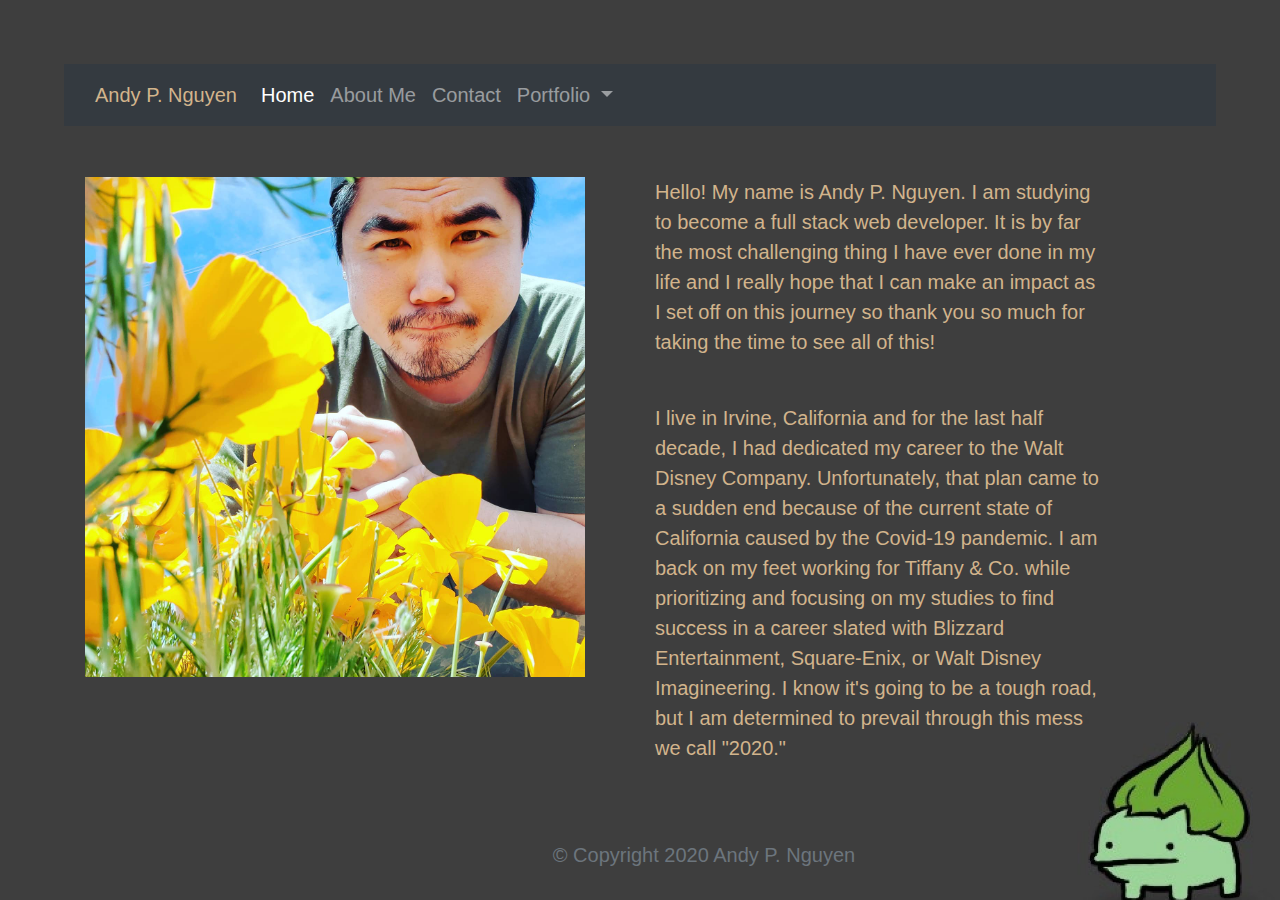
==== aboutMe.html @ 65eaf1b4 "moved all major files to new repository." ====
<!DOCTYPE html>
<html lang="en">

<head>
  <meta charset="UTF-8">
  <meta http-equiv="X-UA-Compatible" content="IE=edge">
  <meta name="viewport" content="width=device-width, initial-scale=1.0">
  <title>Document</title>

  <link rel="stylesheet" href="https://maxcdn.bootstrapcdn.com/bootstrap/4.0.0/css/bootstrap.min.css">
  <link href="https://cdn.jsdelivr.net/npm/bootstrap@5.0.0-beta1/dist/css/bootstrap.min.css" rel="stylesheet"
    integrity="sha384-giJF6kkoqNQ00vy+HMDP7azOuL0xtbfIcaT9wjKHr8RbDVddVHyTfAAsrekwKmP1" crossorigin="anonymous">
</head>
<!-- Beginning of Navbar -->
<main>
  <nav class="navbar navbar-expand-lg navbar-dark bg-dark">
    <div class="container-fluid">
      <a class="navbar-brand">Andy P. Nguyen</a>
      <button class="navbar-toggler" type="button" data-bs-toggle="collapse" data-bs-target="#navbarNavDropdown"
        aria-controls="navbarNavDropdown" aria-expanded="false" aria-label="Toggle navigation">
        <span class="navbar-toggler-icon"></span>
      </button>
      <div class="collapse navbar-collapse" id="navbarNavDropdown">
        <ul class="navbar-nav">
          <li class="nav-item">
            <a class="nav-link active" aria-current="page" href="apnPortfolio.html">Home</a>
          </li>
          <li class="nav-item">
            <a class="nav-link" href="aboutMe.html">About Me</a>
          </li>
          <li class="nav-item">
            <a class="nav-link" href="contact.html">Contact</a>
          </li>
          <li class="nav-item dropdown">
            <a class="nav-link dropdown-toggle" id="navbarDropdownMenuLink" role="button" data-bs-toggle="dropdown"
              aria-expanded="false">
              Portfolio
            </a>
            <ul class="dropdown-menu" aria-labelledby="navbarDropdownMenuLink">
              <li><a class="dropdown-item" href="lifeCruiser.html">lifeCruiser</a></li>
              <li><a class="dropdown-item" href="chloesGame.html">chloesGame</a></li>
              <li><a class="dropdown-item" href="langdonsGame.html">langdonsGame</a></li>
              <li><a class="dropdown-item" href="weShip.html">weShip</a></li>
            </ul>
          </li>
        </ul>
      </div>
    </div>
  </nav>
</main>
<!-- End of Navbar -->
<!-- Beginning of Body -->

<body>
  <!-- Beginning of About Me -->
  <div class="container">
    <div class="row">
      <div class="col-lg-12">
      </div>
      <div class="col-lg-4">
        <img src="assets/images/andypnguyen.jpg" alt="" id="about-image" height="500px" width="500px" />
      </div>
      <div class="col-lg-2">
      </div>
      <div class="col-lg-5">
        <p>Hello! My name is Andy P. Nguyen. I am studying to become a full stack web developer. It is by far the most
          challenging thing I have ever done in my life and I really hope that I can make an impact as I set off on
          this journey so thank you so much for taking the time to see all of this!</p>
        <br />
        <p>I live in Irvine, California and for the last half decade, I had dedicated my career to the Walt Disney
          Company. Unfortunately, that plan came to a sudden end because of the current state of California caused by
          the Covid-19 pandemic. I am back on my feet working for Tiffany & Co. while prioritizing and focusing on my
          studies to find success in a career slated with Blizzard Entertainment, Square-Enix, or Walt Disney
          Imagineering. I know it's going to be a tough road, but I am determined to prevail through this mess we
          call "2020."
        </p>
      </div>
      </article>
    </div>
  </div>
  <!-- Beginning of Copyright -->
  <footer class="footer">
    <div class="two-toned-footer-color"></div>
    <p class="text-muted text-muted-footer text-center">
      &copy; Copyright 2020 Andy P. Nguyen
    </p>
  </footer>
  <!-- End of Copyright -->
</body>
<!-- End of Body -->
<!-- Beginning of SRCs -->
<script src="https://code.jquery.com/jquery-3.5.1.min.js"
  integrity="sha256-9/aliU8dGd2tb6OSsuzixeV4y/faTqgFtohetphbbj0=" crossorigin="anonymous"></script>
<script src="https://cdn.jsdelivr.net/npm/bootstrap@5.0.0-beta1/dist/js/bootstrap.bundle.min.js"
  integrity="sha384-ygbV9kiqUc6oa4msXn9868pTtWMgiQaeYH7/t7LECLbyPA2x65Kgf80OJFdroafW" crossorigin="anonymous"></script>
<link rel="stylesheet" href="assets/css/style.css">
<!-- End of SRCs -->

</html>
---- assets/css/style.css ----
body {
    background-color: rgb(03, 21, 20);
    background-size: 1750px;
    background-repeat: no-repeat;
    background-position: top;
    color: tan;
    font-size: 20px;
    padding: 5%;
    background-image: url("../images/bobozaur.jpg");
    background-position: absolute;
    background-color: black;
}

.projectImage {
    width: 300px;
    height: 300px;
    border: solid tan 3px;
    border-radius: 50%;
}

.block-header {
    text-align: center;
    margin-top: 25px;
}

.col-lg-12 {
    text-align: center;
    margin-top: 50px;
}

.footer {
    position: absolute;
    bottom: 0;
    width: 100%;
    height: 60px;
    background-color: transparent;
}
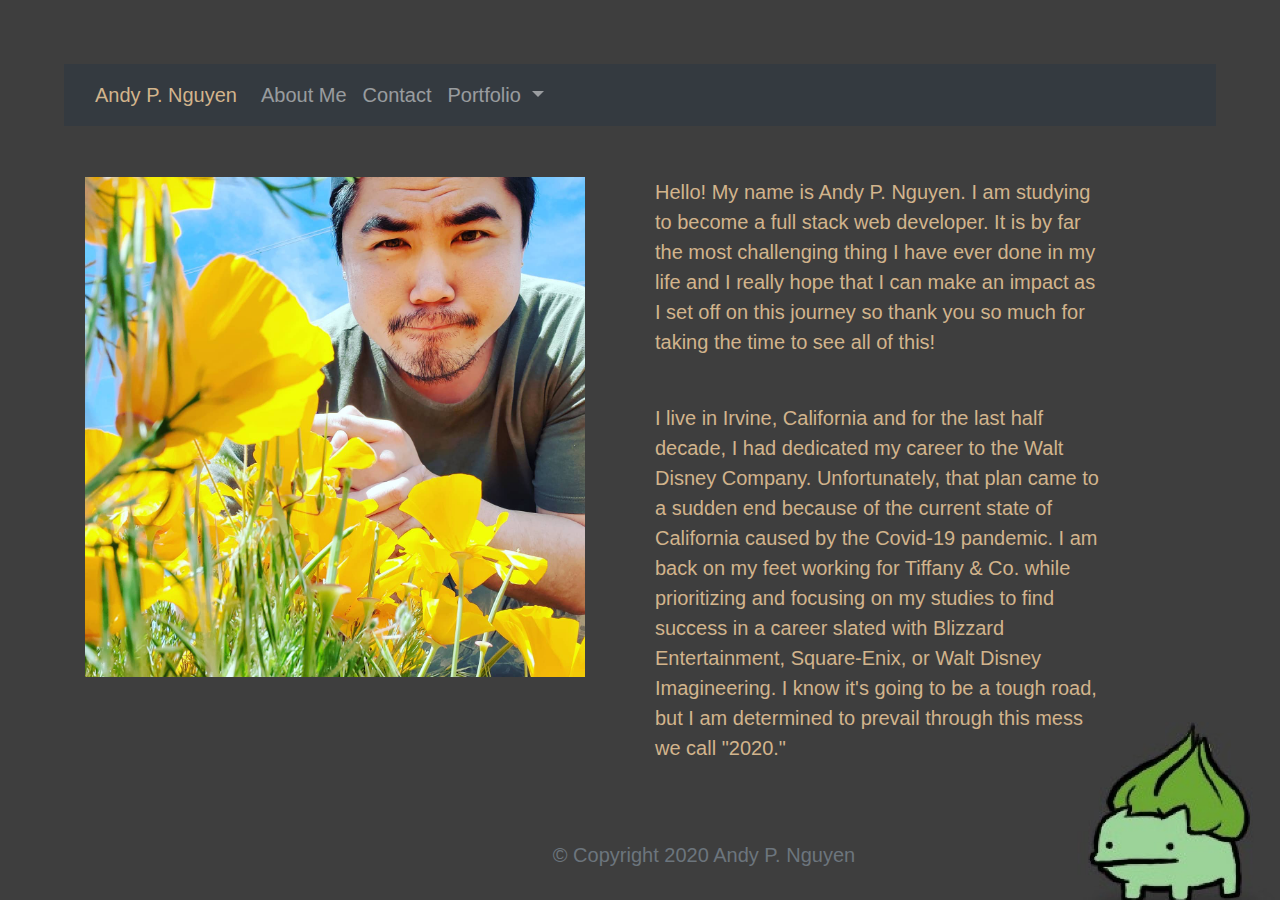
==== commit 1cbc0265: "deleted home.html." ====
--- a/aboutMe.html
+++ b/aboutMe.html
@@ -22,9 +22,6 @@
       </button>
       <div class="collapse navbar-collapse" id="navbarNavDropdown">
         <ul class="navbar-nav">
-          <li class="nav-item">
-            <a class="nav-link active" aria-current="page" href="apnPortfolio.html">Home</a>
-          </li>
           <li class="nav-item">
             <a class="nav-link" href="aboutMe.html">About Me</a>
           </li>
